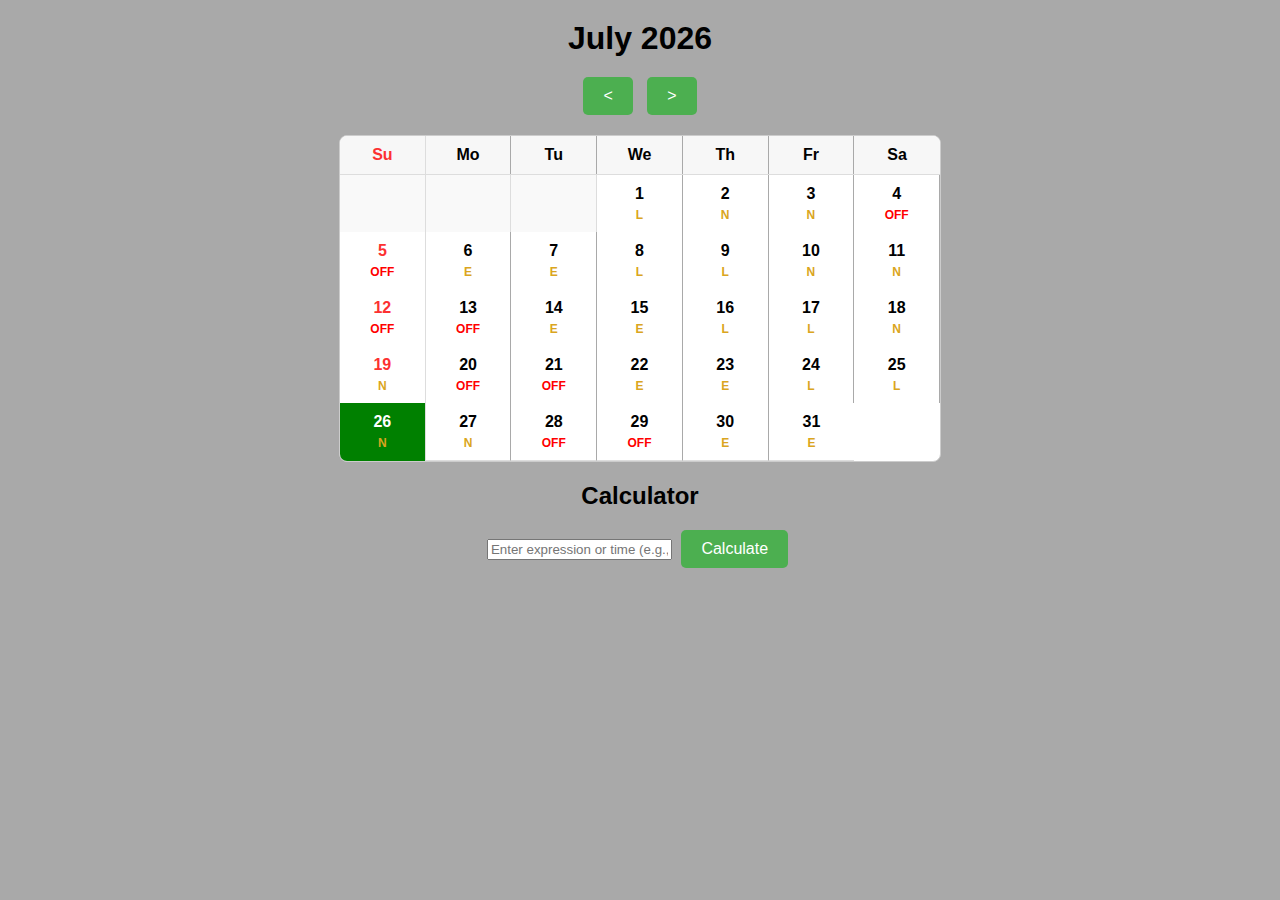
==== index.html @ 26417d89 "Add files via upload" ====
<!DOCTYPE html>
<html lang="en">
<head>
    <meta charset="UTF-8">
    <meta name="viewport" content="width=device-width, initial-scale=1.0">
    <title>Calendar and Calculator</title>
    <link rel="stylesheet" href="styles.css">
</head>
<body>
    <!-- Calendar Section -->
    <h1 id="month-year">August 2024</h1>
    <div class="calendar-controls">
        <button id="prevMonth">&lt;</button>
        <button id="nextMonth">&gt;</button>
    </div>
    <div class="calendar">
        <div class="header">
            <div class="day">Su</div>
            <div class="day">Mo</div>
            <div class="day">Tu</div>
            <div class="day">We</div>
            <div class="day">Th</div>
            <div class="day">Fr</div>
            <div class="day">Sa</div>
        </div>
        <div class="days" id="days">
            <!-- Days will be dynamically inserted here -->
        </div>
    </div>

    <!-- Calculator Section -->
    <h2>Calculator</h2>
    <form id="calculator-form">
        <input type="text" id="input-field" placeholder="Enter expression or time (e.g., 5H)">
        <button type="submit">Calculate</button>
    </form>
    <div id="response-message"></div>

    <script src="script.js"></script>
</body>
</html>
---- styles.css ----
body {
    font-family: Arial, sans-serif;
    display: flex;
    flex-direction: column;
    align-items: center;
    height: 100vh;
    margin: 0;
    background-color: darkgray;
}

h1 {
    margin: 20px 0;
}

.calendar-controls {
    margin-bottom: 20px;
}

button {
    background-color: #4CAF50; /* Green background */
    border: none; /* Remove borders */
    color: white; /* White text */
    padding: 10px 20px; /* Some padding */
    text-align: center; /* Centered text */
    font-size: 16px; /* Set font size */
    cursor: pointer; /* Pointer/hand icon */
    border-radius: 5px; /* Rounded corners */
    margin: 0 5px; /* Margin between buttons */
}

button:focus {
    outline: none; /* Remove default outline */
}

.calendar {
    display: grid;
    grid-template-rows: auto 1fr;
    width: 100%;
    max-width: 600px;
    border: 1px solid #ccc;
    border-radius: 8px;
    overflow: hidden;
    background-image: url(''); /* Background image for the calendar container */
    background-size: cover; /* Ensure the image covers the container */
    background-position: center 20px;; /* Center the background image */
    background-repeat: no-repeat; /* Prevent the background image from repeating */
    background-color: #fff; /* Background color in case the image doesn't load */
}

.header {
    display: grid;
    grid-template-columns: repeat(7, 1fr);
    background-color: #f7f7f7;
    border-bottom: 1px solid #ddd;
}

.day {
    text-align: center;
    padding: 10px;
    font-weight: bold;
    border-right: 1px solid darkgray;
    transition: background-color 0.3s ease;
    position: relative; /* Relative positioning for absolute children */
}

.day:nth-child(7n + 1) {
    color: rgb(252, 49, 49); /* Color Mondays in red */
}

.day.today {
    background-color: green; /* Light red background for today */
    color: white; /* Darker red text for today */
    font-weight: bold;
}

.day .shift {
    display: block; /* Display shift information on a new line */
    font-size: 12px; /* Smaller font size for shift info */
    color: goldenrod; /* Gray color for shift info */
    margin-top: 5px; /* Space between date and shift info */
}

/* Specific color for shift value 'off' */
.day .shift[data-shift="OFF"] {
    color: red; /* Red color for 'off' shifts */
}

.day:last-child {
    border-right: none;
}

.days {
    display: grid;
    grid-template-columns: repeat(7, 1fr);
}

.empty {
    background-color: #f9f9f9;
    border-right: 1px solid #ddd;
}

.empty:last-child {
    border-right: none;
}

.day:nth-child(7n + 1) {
    border-right:1px solid #ddd;
}

.day:nth-child(n+30) {
    border-bottom: 1px solid #ddd;
}
.shift {
    font-weight: bold;
    /* Add more general shift styles if needed */
}

.shift.ph {
    color: red;
}
#info-panel {
    margin-top: 20px;
    padding: 10px;
    border: 1px solid #ccc;
    border-radius: 5px;
    background-color: #f9f9f9;
    width: 300px;
    text-align: center;
}
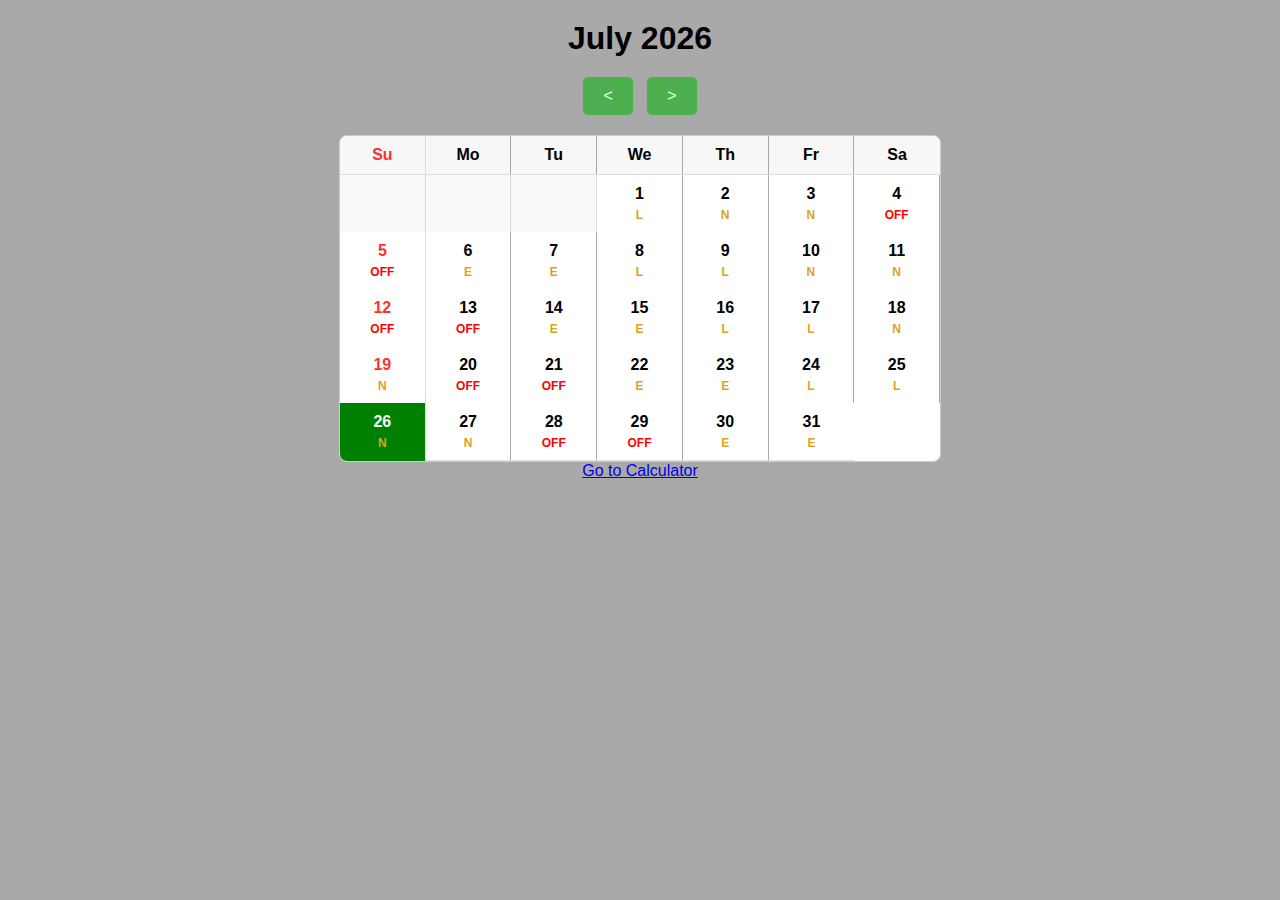
==== commit 7ffcfdcd: "Update index.html" ====
--- a/index.html
+++ b/index.html
@@ -28,13 +28,10 @@
         </div>
     </div>
 
-    <!-- Calculator Section -->
-    <h2>Calculator</h2>
-    <form id="calculator-form">
-        <input type="text" id="input-field" placeholder="Enter expression or time (e.g., 5H)">
-        <button type="submit">Calculate</button>
-    </form>
-    <div id="response-message"></div>
+    <!-- Navigation Links -->
+    <nav>
+        <a href="calculator.html">Go to Calculator</a>
+    </nav>
 
     <script src="script.js"></script>
 </body>
